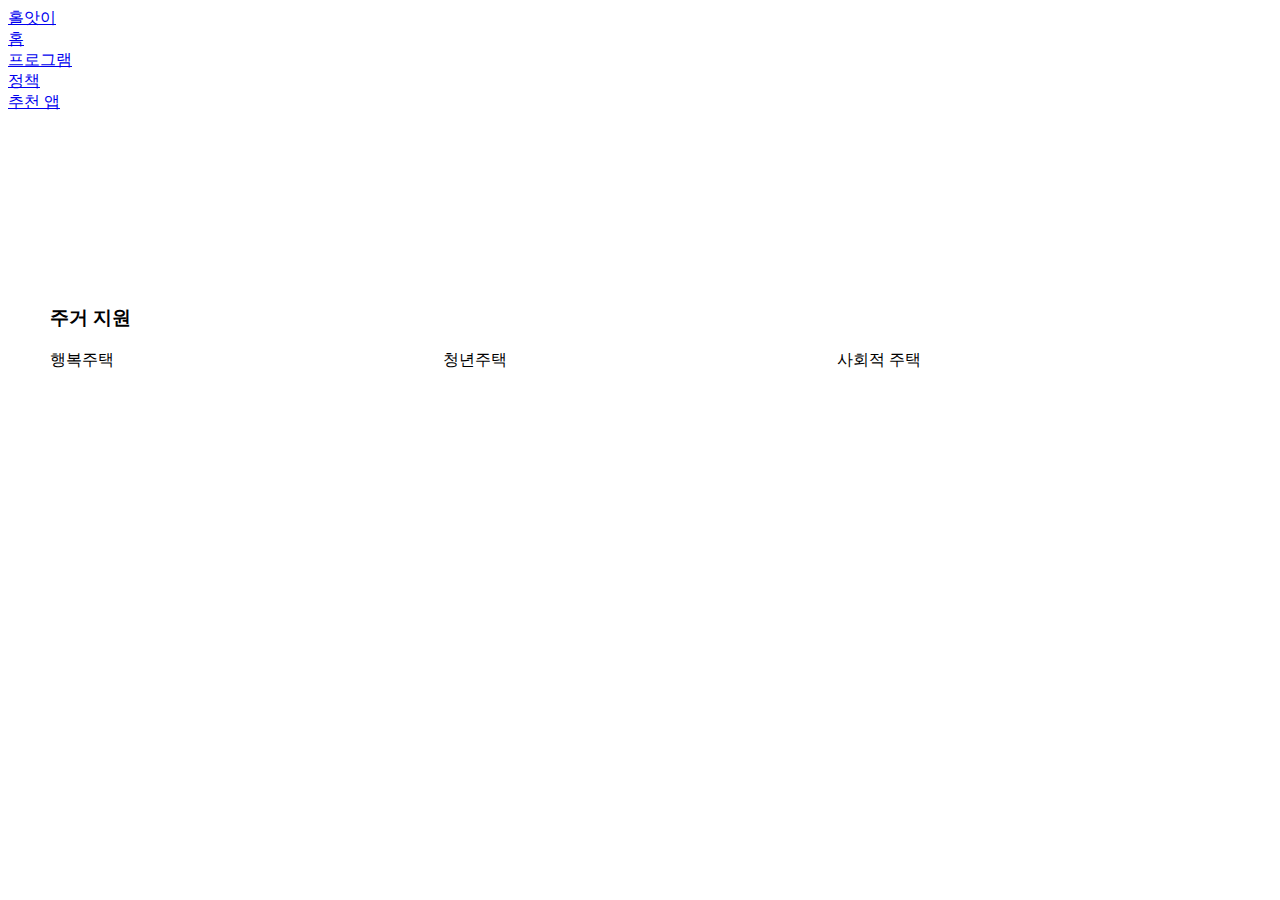
==== policy/index.html @ 61276dfe "Merge branch 'master' of https://github.com/55soup/wsmProject into sunjo" ====
<!DOCTYPE html>
<html lang="en">
<head>
    <meta charset="UTF-8">
    <meta http-equiv="X-UA-Compatible" content="IE=edge">
    <meta name="viewport" content="width=device-width, initial-scale=1.0">
    <title>정책페이지</title>
    <link rel="stylesheet" href="../css/nav.css">
    <style>
        main{
            margin: 0 auto;
            max-width: 1180px;
        }
        .grid-container{
            display: grid;
            grid-template-columns: repeat(3, 1fr);
        }
        h3{
            margin-top: 12rem;
        }
    </style>
</head>
<body>
     <!-- 내비게이션 바 -->
     <header>
        <div class="title">
            <li><a href="#">홀앗이</a></li>
        </div>
        <div class="nav-list">
            <li class="nav-li"><a href="../index.html">홈</a></li>
            <li class="nav-li"><a href="program/index.html">프로그램</a></li>
            <li class="nav-li"><a href="policy/index.html">정책</a></li>
            <li class="nav-li"><a href="recommend/index.html">추천 앱</a></li>
        </div>
    </header>
    <main>
        <h3>주거 지원</h3>
        <div class="grid-container">
            <div class="grid-item">행복주택</div>
            <div class="grid-item">청년주택</div>
            <div class="grid-item">사회적 주택</div>
        </div>
    </main>
</body>
</html>
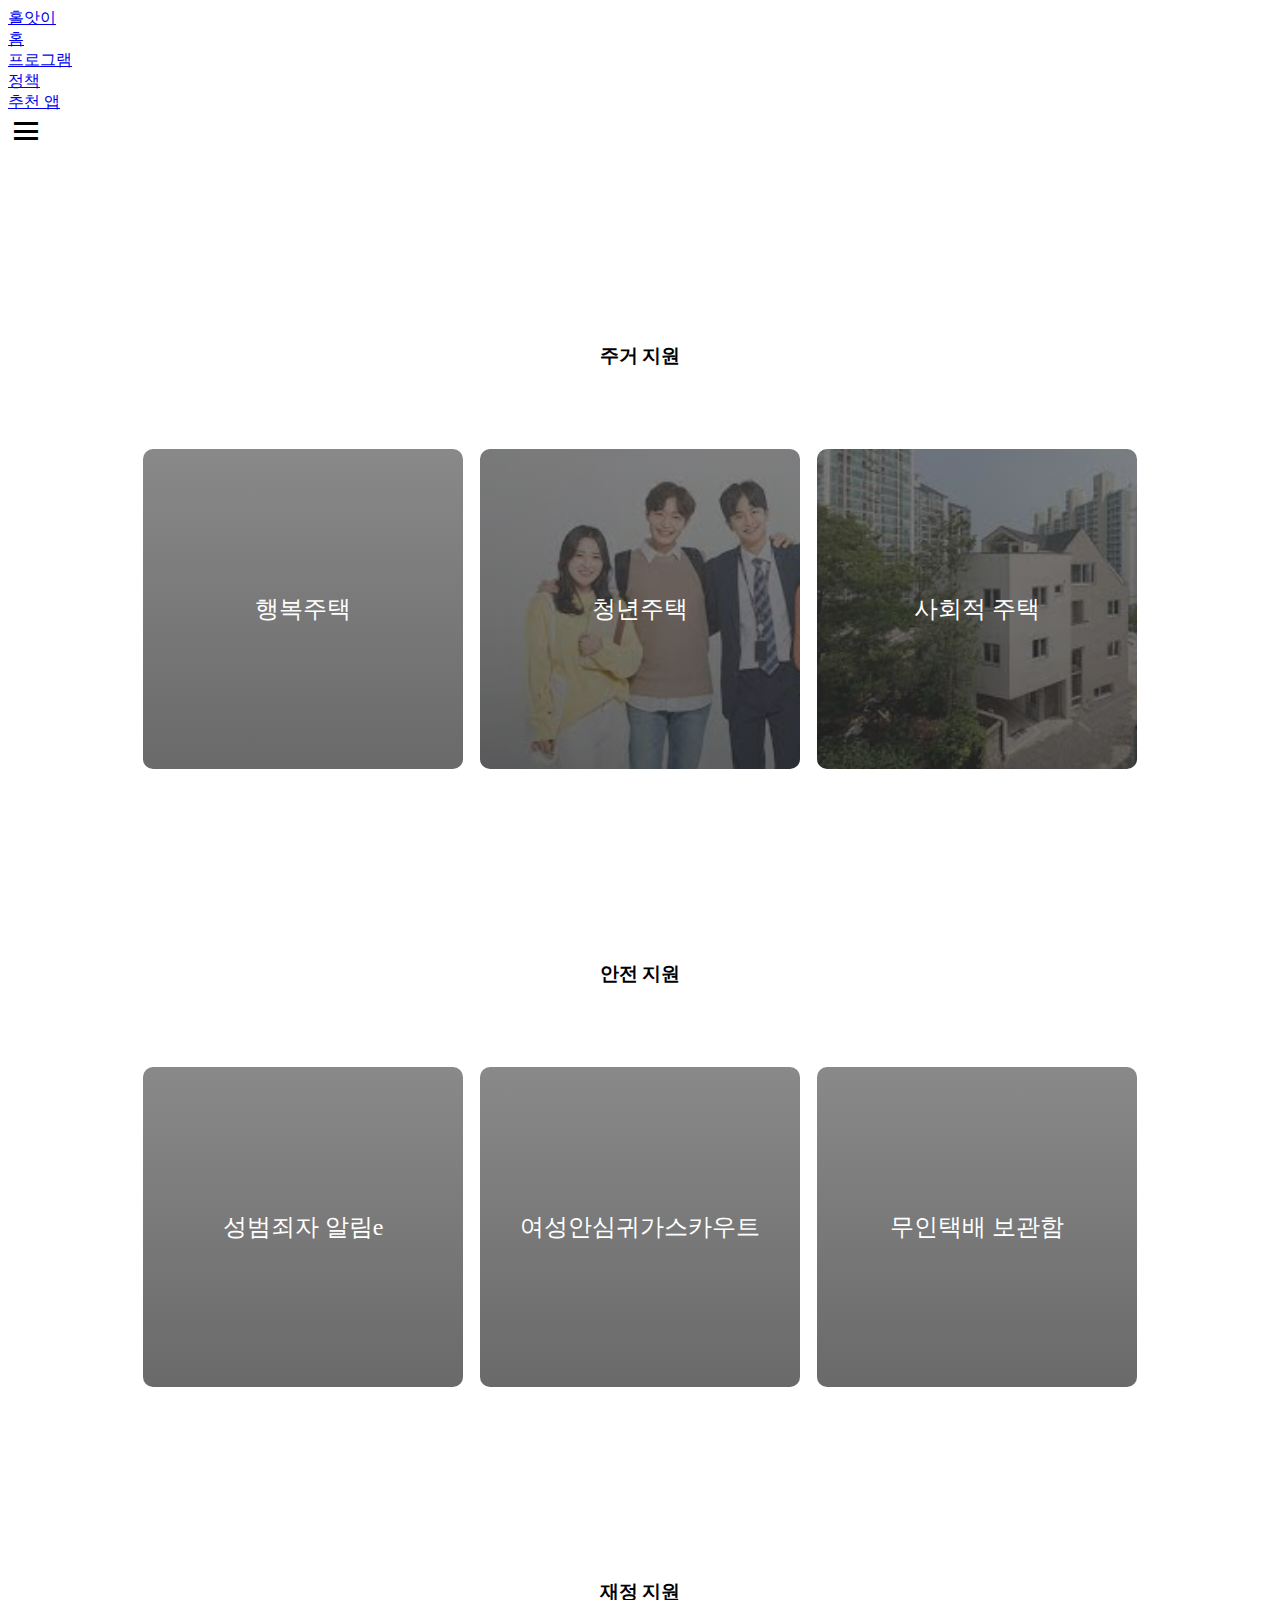
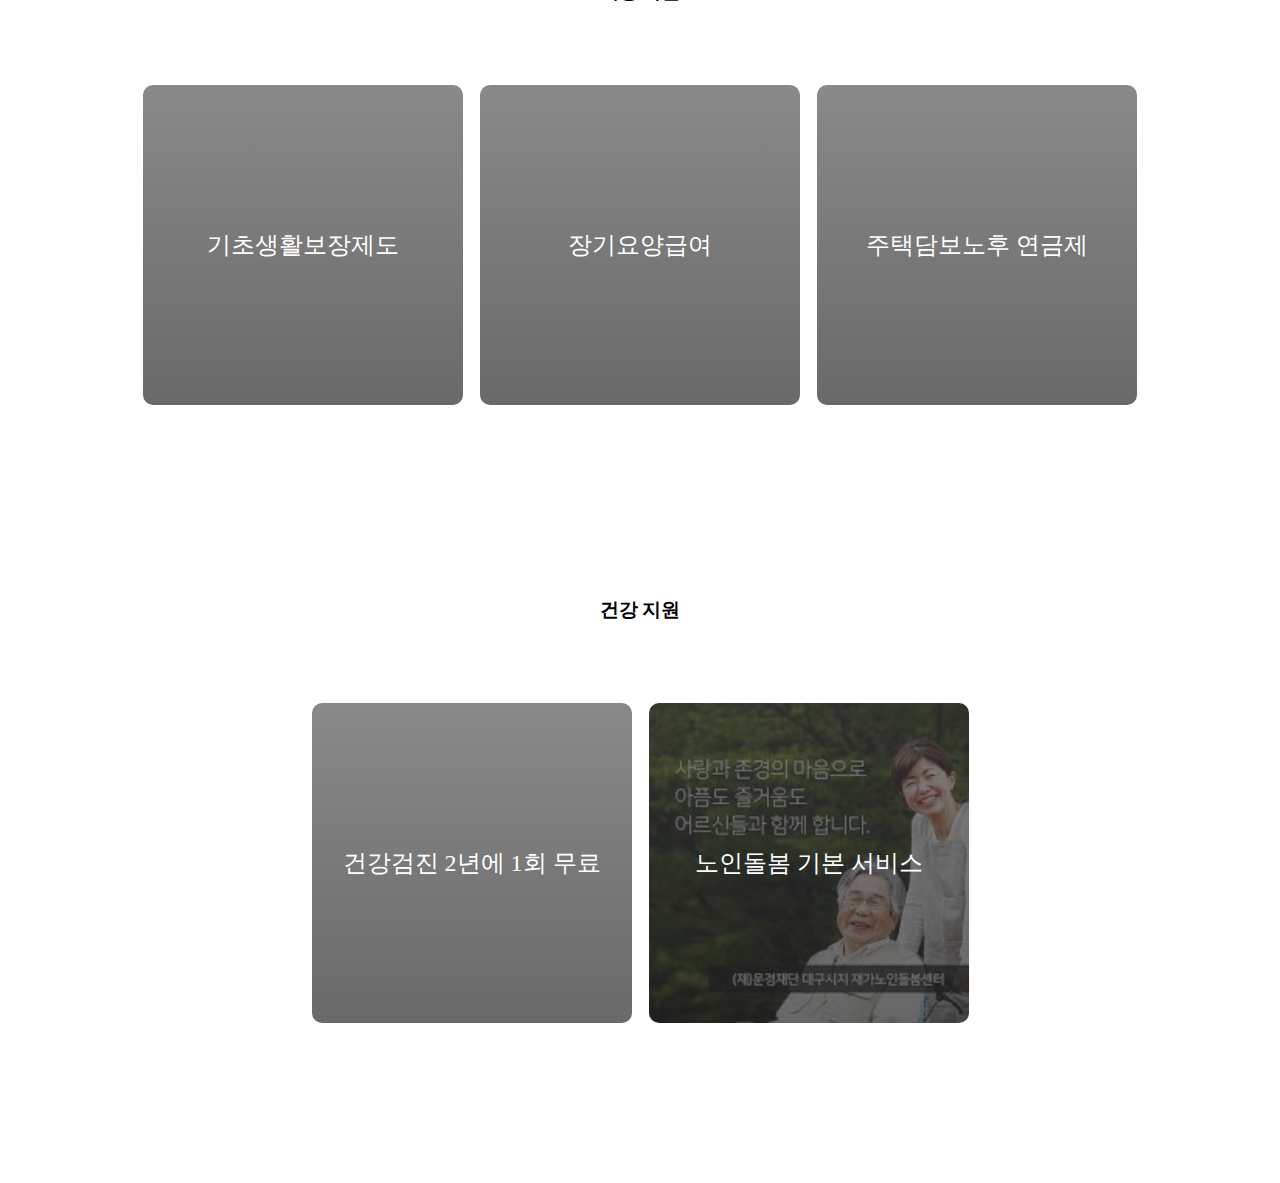
==== commit 9e8bf3f4: "Merge branch 'master' of https://github.com/55soup/hol-as-i into yunyoung" ====
--- a/policy/index.html
+++ b/policy/index.html
@@ -4,21 +4,11 @@
     <meta charset="UTF-8">
     <meta http-equiv="X-UA-Compatible" content="IE=edge">
     <meta name="viewport" content="width=device-width, initial-scale=1.0">
+    <link href='https://unpkg.com/boxicons@2.1.4/css/boxicons.min.css' rel='stylesheet'>
+
     <title>정책페이지</title>
     <link rel="stylesheet" href="../css/nav.css">
-    <style>
-        main{
-            margin: 0 auto;
-            max-width: 1180px;
-        }
-        .grid-container{
-            display: grid;
-            grid-template-columns: repeat(3, 1fr);
-        }
-        h3{
-            margin-top: 12rem;
-        }
-    </style>
+    <link rel="stylesheet" href="css/style.css">
 </head>
 <body>
      <!-- 내비게이션 바 -->
@@ -28,18 +18,46 @@
         </div>
         <div class="nav-list">
             <li class="nav-li"><a href="../index.html">홈</a></li>
-            <li class="nav-li"><a href="program/index.html">프로그램</a></li>
-            <li class="nav-li"><a href="policy/index.html">정책</a></li>
-            <li class="nav-li"><a href="recommend/index.html">추천 앱</a></li>
+            <li class="nav-li"><a href="../program/index.html">프로그램</a></li>
+            <li class="nav-li"><a href="../policy/index.html">정책</a></li>
+            <li class="nav-li"><a href="../recommend/index.html">추천 앱</a></li>
         </div>
+        <li class ="nav-li tgm" id="tgm"><i class='bx bx-menu bx-md'></i></li>
     </header>
     <main>
+       <div class="policy_container out_container">
         <h3>주거 지원</h3>
-        <div class="grid-container">
-            <div class="grid-item">행복주택</div>
-            <div class="grid-item">청년주택</div>
-            <div class="grid-item">사회적 주택</div>
+        <div class="flex-container">
+            <div class="flex-item">행복주택</div>
+            <div class="flex-item">청년주택</div>
+            <div class="flex-item">사회적 주택</div>
         </div>
+       </div>
+       <div class="security_container out_container">
+        <h3>안전 지원</h3>
+        <div class="flex-container">
+            <div class="flex-item">성범죄자 알림e</div>
+            <div class="flex-item">여성안심귀가스카우트</div>
+            <div class="flex-item">무인택배 보관함</div>
+        </div>
+       </div>
+       <div class="finance_container out_container">
+        <h3>재정 지원</h3>
+        <div class="flex-container">
+            <div class="flex-item">기초생활보장제도</div>
+            <div class="flex-item">장기요양급여</div>
+            <div class="flex-item">주택담보노후 연금제</div>
+        </div>
+       </div>
+       <div class="health_container out_container">
+        <h3>건강 지원</h3>
+        <div class="flex-container">
+            <div class="flex-item">건강검진 2년에 1회 무료</div>
+            <div class="flex-item">노인돌봄 기본 서비스</div>
+        </div>
+       </div>
     </main>
+
+    <script src="../css/main.js"></script>
 </body>
 </html>--- a/policy/css/style.css
+++ b/policy/css/style.css
@@ -0,0 +1,81 @@
+body{
+    overflow-x: hidden;
+}
+main{
+    margin: 0 auto;
+}
+.out_container{
+    display: flex;
+    justify-content: center;
+    align-items: center;
+    flex-direction: column;
+}
+.flex-container{
+    display: flex;
+    flex-wrap: wrap;
+    gap: 17px;
+    justify-content: center;
+}
+.flex-item{
+    width: 20rem;
+    height: 20rem;
+    background-size: cover;
+    border-radius: 10px;
+    display: flex;
+    justify-content: center;
+    align-items: center;
+    color: white;
+    font-size: 1.5rem;
+}
+.flex-item:hover{
+    transition: width 0.5s, height 0.2s;
+    width: 21rem;
+    height: 21rem;
+}
+.overlay{
+    background-color: black;
+    opacity: 0.5;
+    border-radius: 10px;
+    z-index: 2;
+    width: 20rem;
+    height: 20rem;
+}
+.flex-item:nth-child(1){
+    background-image: linear-gradient(rgba(67, 67, 67, 0.627), rgba(42, 42, 42, 0.7)),url(https://external-preview.redd.it/Gm-SnpXZigbCHlVi1rwnl5PbNqOGSBBB4JFSJ-8L3uw.jpg?width=640&crop=smart&auto=webp&s=e8a1c686481d044d52467640c45221df25a0ea6a);
+}
+.flex-item:nth-child(2){
+    background-image: linear-gradient(rgba(67, 67, 67, 0.627), rgba(42, 42, 42, 0.7)),url([data-uri]);
+}
+.flex-item:nth-child(3){
+    background-image: linear-gradient(rgba(67, 67, 67, 0.627), rgba(42, 42, 42, 0.7)),url([data-uri]);
+}
+.security_container .flex-item:nth-child(1){
+    background-image: linear-gradient(rgba(67, 67, 67, 0.627), rgba(42, 42, 42, 0.7)),url(http://news.kbs.co.kr/data/news/2021/09/28/20210928_jlfONM.jpg)
+}
+.security_container .flex-item:nth-child(2){
+    background-image: linear-gradient(rgba(67, 67, 67, 0.627), rgba(42, 42, 42, 0.7)),url(http://cdnimage.dailian.co.kr/news/201609/news_1473725379_589757_m_1.jpg)
+}
+.security_container .flex-item:nth-child(3){
+    background-image: linear-gradient(rgba(67, 67, 67, 0.627), rgba(42, 42, 42, 0.7)),url(http://www.snunews.com/news/photo/202208/30854_30653_2534.jpg)
+}
+.finance_container .flex-item:nth-child(1){
+    background-image: linear-gradient(rgba(67, 67, 67, 0.627), rgba(42, 42, 42, 0.7)),url(https://w.namu.la/s/072aaad31e8cfe00b462fe0cdacb3b19746901102fd78fb5739b21898ed96b2d9703ccaa405af2843a7f09dbebe81007ab2b5da48bc7baadce8e61bbba7b6e72c6311dfe52eebbba782421f8bc2fcabc91ba6874068e397d4846b238835c1611)
+}
+.finance_container .flex-item:nth-child(2){
+    background-image: linear-gradient(rgba(67, 67, 67, 0.627), rgba(42, 42, 42, 0.7)),url(https://ligsystemup.kdtidc.com/e-book/2021ebook/files/mobile/1.jpg?210323103013)
+}
+.finance_container .flex-item:nth-child(3){
+    background-image: linear-gradient(rgba(67, 67, 67, 0.627), rgba(42, 42, 42, 0.7)),url(https://t1.daumcdn.net/cfile/tistory/99B989395B76AF6F28)
+}
+.health_container .flex-item:nth-child(1){
+    background-image: linear-gradient(rgba(67, 67, 67, 0.627), rgba(42, 42, 42, 0.7)),url(https://www.canceranswer.co.kr/news/photo/202011/1564_2527_840.jpg)
+}
+.health_container .flex-item:nth-child(2){
+    background-image: linear-gradient(rgba(67, 67, 67, 0.627), rgba(42, 42, 42, 0.7)),url([data-uri])
+}
+.health_container{
+    margin-bottom: 10rem;
+}
+h3{
+    margin: 12rem 0 5rem 0;
+}